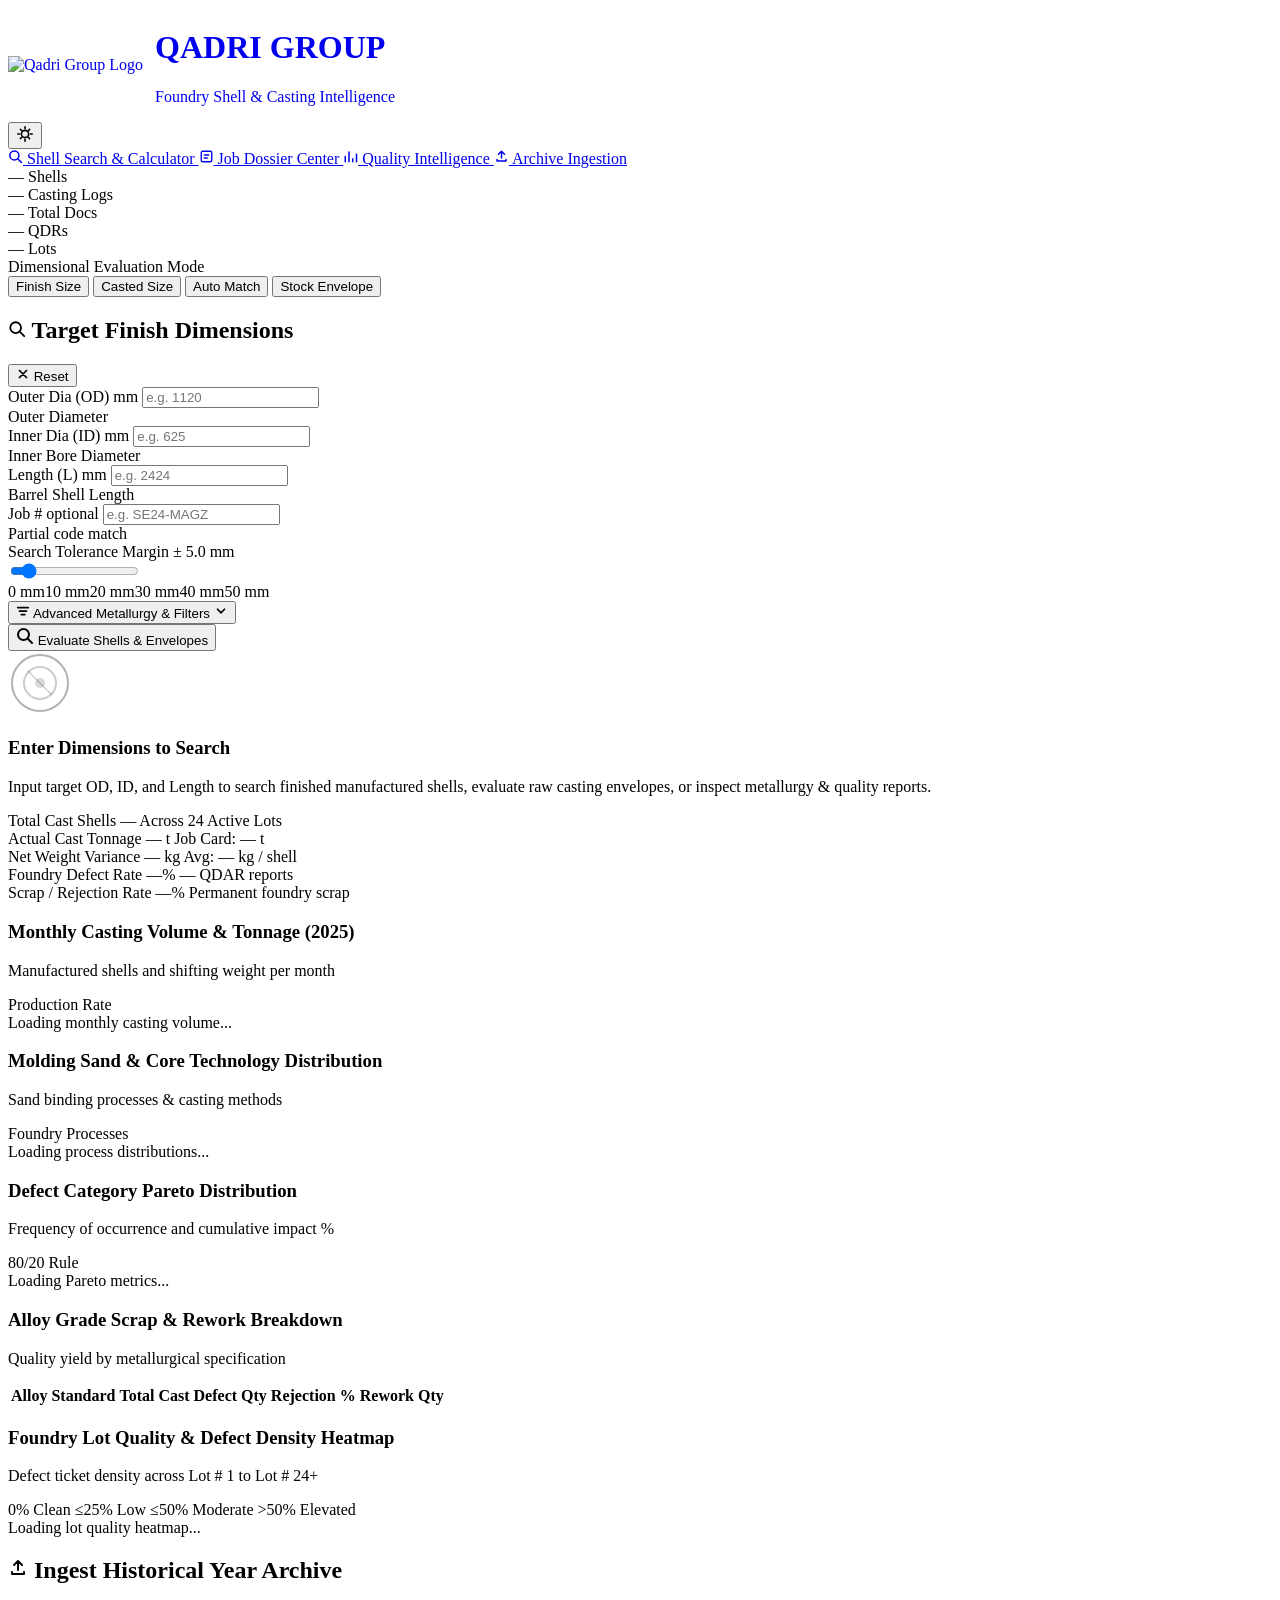
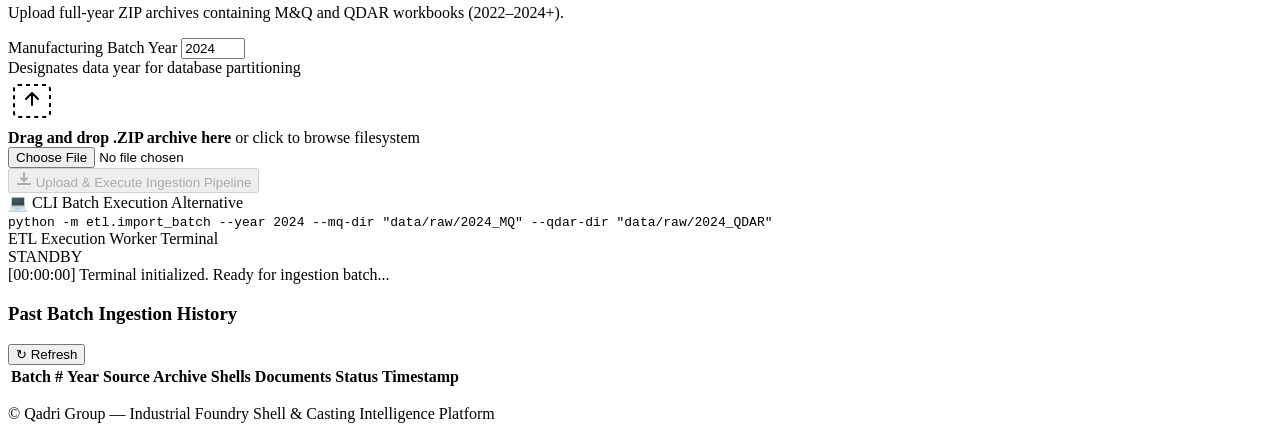
==== frontend/index.html @ 95f4d03e "Initial commit" ====
<!DOCTYPE html>
<html lang="en">
<head>
    <meta charset="UTF-8">
    <meta name="viewport" content="width=device-width, initial-scale=1.0">
    <meta name="description" content="QADRI GROUP — Industrial Shell Data Retrieval, Casting Stock Envelope & Quality Intelligence Portal — Dimensional search, casting stock calculator, real-time 2D SVG cross-section visualizer, metallurgy & defect analytics.">
    <title>QADRI GROUP — Foundry Shell &amp; Casting Intelligence Portal</title>

    <!-- Favicon -->
    <link rel="icon" type="image/svg+xml" href="/static/qadri_logo.svg">

    <!-- OpenGraph Meta -->
    <meta property="og:title" content="QADRI GROUP — Foundry Shell &amp; Casting Intelligence">
    <meta property="og:description" content="Qadri Group foundry shell retrieval, casting stock envelope calculator, defect analytics, and multi-year ingestion portal.">
    <meta property="og:type" content="website">
    <meta name="theme-color" content="#080c14">

    <link rel="preconnect" href="https://fonts.googleapis.com">
    <link rel="preconnect" href="https://fonts.gstatic.com" crossorigin>
    <link href="https://fonts.googleapis.com/css2?family=Inter:wght@300;400;500;600;700;800;900&family=JetBrains+Mono:wght@400;500;600;700&display=swap" rel="stylesheet">
    <link rel="stylesheet" href="/static/style.css">
</head>
<body>
    <!-- Animated Background -->
    <div class="bg-grid"></div>
    <div class="bg-glow bg-glow-1"></div>
    <div class="bg-glow bg-glow-2"></div>

    <!-- Header & Navigation -->
    <header class="header" id="main-header">
        <div class="header-inner">
            <div class="logo-group">
                <a href="/" style="text-decoration:none; display:flex; align-items:center; gap:12px;">
                    <img src="/static/qadri_logo.svg" alt="Qadri Group Logo" class="logo-icon-img">
                    <div>
                        <h1 class="logo-title">QADRI GROUP</h1>
                        <p class="logo-subtitle">Foundry Shell &amp; Casting Intelligence</p>
                    </div>
                </a>
            </div>

            <!-- Theme Toggle Button -->
            <button type="button" class="theme-toggle-btn" id="theme-toggle" title="Toggle Light/Dark Mode" aria-label="Toggle theme">
                <svg class="theme-icon-sun" width="18" height="18" viewBox="0 0 20 20" fill="none">
                    <circle cx="10" cy="10" r="4" stroke="currentColor" stroke-width="1.8"/>
                    <path d="M10 2V4M10 16V18M2 10H4M16 10H18M4.93 4.93L6.34 6.34M13.66 13.66L15.07 15.07M4.93 15.07L6.34 13.66M13.66 6.34L15.07 4.93" stroke="currentColor" stroke-width="1.8" stroke-linecap="round"/>
                </svg>
                <svg class="theme-icon-moon" width="18" height="18" viewBox="0 0 20 20" fill="none" style="display:none;">
                    <path d="M17.293 13.293A8 8 0 016.707 2.707a8.003 8.003 0 1010.586 10.586z" stroke="currentColor" stroke-width="1.8" stroke-linecap="round" stroke-linejoin="round"/>
                </svg>
            </button>

            <!-- Multi-Page Navigation Bar -->
            <nav class="nav-link-group" id="main-nav-links">
                <a href="/" class="nav-link-btn active">
                    <svg width="15" height="15" viewBox="0 0 20 20" fill="none">
                        <circle cx="8.5" cy="8.5" r="6" stroke="currentColor" stroke-width="2"/>
                        <path d="M13 13L18 18" stroke="currentColor" stroke-width="2" stroke-linecap="round"/>
                    </svg>
                    Shell Search & Calculator
                </a>
                <a href="/job-lookup" class="nav-link-btn">
                    <svg width="15" height="15" viewBox="0 0 20 20" fill="none">
                        <rect x="3" y="3" width="14" height="14" rx="2" stroke="currentColor" stroke-width="1.8"/>
                        <path d="M7 8H13M7 12H11" stroke="currentColor" stroke-width="1.8" stroke-linecap="round"/>
                    </svg>
                    Job Dossier Center
                </a>
                <a href="/quality" class="nav-link-btn">
                    <svg width="15" height="15" viewBox="0 0 20 20" fill="none">
                        <path d="M3 17V10M8 17V4M13 17V13M18 17V7" stroke="currentColor" stroke-width="2" stroke-linecap="round"/>
                    </svg>
                    Quality Intelligence
                </a>
                <a href="/ingestion" class="nav-link-btn">
                    <svg width="15" height="15" viewBox="0 0 20 20" fill="none">
                        <path d="M4 14V16H16V14M10 3V12M10 3L6 7M10 3L14 7" stroke="currentColor" stroke-width="2" stroke-linecap="round" stroke-linejoin="round"/>
                    </svg>
                    Archive Ingestion
                </a>
            </nav>

            <div class="header-stats" id="header-stats">
                <div class="stat-chip" id="stat-shells">
                    <span class="stat-value">—</span>
                    <span class="stat-label">Shells</span>
                </div>
                <div class="stat-chip" id="stat-casting">
                    <span class="stat-value highlight-cyan">—</span>
                    <span class="stat-label">Casting Logs</span>
                </div>
                <div class="stat-chip" id="stat-docs">
                    <span class="stat-value">—</span>
                    <span class="stat-label">Total Docs</span>
                </div>
                <div class="stat-chip" id="stat-linked">
                    <span class="stat-value">—</span>
                    <span class="stat-label">QDRs</span>
                </div>
                <div class="stat-chip" id="stat-lots">
                    <span class="stat-value">—</span>
                    <span class="stat-label">Lots</span>
                </div>
            </div>
        </div>
    </header>

    <!-- Main Content Tabs Container -->
    <main class="main-container">

        <!-- ============================================================ -->
        <!-- TAB 1: SHELL SEARCH & MACHINING ENVELOPE CALCULATOR         -->
        <!-- ============================================================ -->
        <section class="tab-content active" id="tab-search">
            <div class="search-layout">
                <!-- Search Controls Panel -->
                <div class="search-panel" id="search-panel">
                    <!-- Dimension Mode Selector -->
                    <div class="mode-switch-wrapper">
                        <label class="input-label">Dimensional Evaluation Mode</label>
                        <div class="segmented-control mode-grid-4" id="dimension-mode-selector">
                            <button type="button" class="segment-btn active" data-mode="finish">
                                <span class="segment-dot"></span> Finish Size
                            </button>
                            <button type="button" class="segment-btn" data-mode="casted">
                                <span class="segment-dot"></span> Casted Size
                            </button>
                            <button type="button" class="segment-btn" data-mode="both">
                                <span class="segment-dot"></span> Auto Match
                            </button>
                            <button type="button" class="segment-btn highlight" data-mode="envelope">
                                <span class="segment-dot"></span> Stock Envelope
                            </button>
                        </div>
                    </div>

                    <div class="search-panel-header">
                        <h2 class="section-title">
                            <svg width="18" height="18" viewBox="0 0 20 20" fill="none" class="section-icon">
                                <circle cx="8.5" cy="8.5" r="6" stroke="currentColor" stroke-width="2"/>
                                <path d="M13 13L18 18" stroke="currentColor" stroke-width="2" stroke-linecap="round"/>
                            </svg>
                            <span id="dimension-panel-title">Target Finish Dimensions</span>
                        </h2>
                        <button class="btn btn-ghost" id="btn-clear" title="Reset all search parameters">
                            <svg width="14" height="14" viewBox="0 0 16 16" fill="none">
                                <path d="M4 4L12 12M12 4L4 12" stroke="currentColor" stroke-width="2" stroke-linecap="round"/>
                            </svg>
                            Reset
                        </button>
                    </div>

                    <!-- Primary Dimensions Grid -->
                    <div class="search-grid">
                        <div class="input-group">
                            <label class="input-label" for="input-od">Outer Dia (OD) <span class="input-unit">mm</span></label>
                            <input type="number" id="input-od" class="input-field" placeholder="e.g. 1120" step="0.1" min="0" autocomplete="off">
                            <div class="input-hint">Outer Diameter</div>
                        </div>

                        <div class="input-group">
                            <label class="input-label" for="input-id">Inner Dia (ID) <span class="input-unit">mm</span></label>
                            <input type="number" id="input-id" class="input-field" placeholder="e.g. 625" step="0.1" min="0" autocomplete="off">
                            <div class="input-hint">Inner Bore Diameter</div>
                        </div>

                        <div class="input-group">
                            <label class="input-label" for="input-length">Length (L) <span class="input-unit">mm</span></label>
                            <input type="number" id="input-length" class="input-field" placeholder="e.g. 2424" step="0.1" min="0" autocomplete="off">
                            <div class="input-hint">Barrel Shell Length</div>
                        </div>

                        <div class="input-group">
                            <label class="input-label" for="input-job">Job # <span class="input-unit">optional</span></label>
                            <input type="text" id="input-job" class="input-field" placeholder="e.g. SE24-MAGZ" autocomplete="off">
                            <div class="input-hint">Partial code match</div>
                        </div>
                    </div>

                    <!-- Machining Envelope Allowances (Revealed in Envelope Mode) -->
                    <div class="envelope-allowances-box" id="envelope-allowances-box" style="display: none;">
                        <div class="allowance-title">
                            <svg width="14" height="14" viewBox="0 0 16 16" fill="none">
                                <path d="M2 3H14V13H2V3Z" stroke="currentColor" stroke-width="1.5"/>
                                <path d="M5 3V13M11 3V13" stroke="currentColor" stroke-width="1.5" stroke-dasharray="2 2"/>
                            </svg>
                            Machining Stock Allowances
                        </div>
                        <div class="allowances-grid">
                            <div class="input-group">
                                <label class="input-label" for="input-od-allowance">OD Cut <span class="input-unit">mm/side</span></label>
                                <input type="number" id="input-od-allowance" class="input-field" value="5.0" step="0.5" min="0">
                            </div>
                            <div class="input-group">
                                <label class="input-label" for="input-id-allowance">ID Cut <span class="input-unit">mm/side</span></label>
                                <input type="number" id="input-id-allowance" class="input-field" value="5.0" step="0.5" min="0">
                            </div>
                            <div class="input-group">
                                <label class="input-label" for="input-face-allowance">Facing <span class="input-unit">mm/end</span></label>
                                <input type="number" id="input-face-allowance" class="input-field" value="10.0" step="1" min="0">
                            </div>
                        </div>
                        <div class="allowance-formula-hint">
                            Envelope rule: Cast OD ≥ Target OD + 2×Cut | Cast ID ≤ Target ID - 2×Cut | Cast L ≥ Target L + 2×Face
                        </div>
                    </div>

                    <!-- Tolerance Slider (for Proximity Modes) -->
                    <div class="tolerance-row" id="tolerance-slider-row">
                        <div class="tolerance-header">
                            <label class="input-label" for="input-tolerance">Search Tolerance Margin</label>
                            <span class="tolerance-value" id="tolerance-display">± 5.0 mm</span>
                        </div>
                        <input type="range" id="input-tolerance" class="tolerance-slider" min="0" max="50" step="0.5" value="5">
                        <div class="tolerance-marks">
                            <span>0 mm</span><span>10 mm</span><span>20 mm</span><span>30 mm</span><span>40 mm</span><span>50 mm</span>
                        </div>
                    </div>

                    <!-- Advanced Filters Toggle -->
                    <div class="advanced-toggle-wrapper">
                        <button type="button" class="btn-advanced-toggle" id="btn-toggle-advanced">
                            <span class="adv-left">
                                <svg width="14" height="14" viewBox="0 0 16 16" fill="none" class="adv-icon">
                                    <path d="M2 4H14M4 8H12M6 12H10" stroke="currentColor" stroke-width="2" stroke-linecap="round"/>
                                </svg>
                                Advanced Metallurgy & Filters
                            </span>
                            <span class="adv-badge" id="adv-filter-badge" style="display:none;">0 active</span>
                            <svg width="14" height="14" viewBox="0 0 16 16" fill="none" class="adv-chevron" id="adv-chevron">
                                <path d="M4 6L8 10L12 6" stroke="currentColor" stroke-width="2" stroke-linecap="round"/>
                            </svg>
                        </button>
                    </div>

                    <!-- Collapsible Drawer -->
                    <div class="advanced-drawer" id="advanced-drawer" style="display: none;">
                        <div class="advanced-grid">
                            <div class="input-group">
                                <label class="input-label" for="input-wt">Wall Thickness <span class="input-unit">mm</span></label>
                                <input type="number" id="input-wt" class="input-field" placeholder="e.g. 247.5" step="0.1" min="0">
                                <div class="input-hint">(OD - ID) / 2</div>
                            </div>
                            <div class="input-group">
                                <label class="input-label" for="input-wt-tol">WT Tol <span class="input-unit">±mm</span></label>
                                <input type="number" id="input-wt-tol" class="input-field" value="2.0" step="0.5" min="0">
                            </div>
                            <div class="input-group">
                                <label class="input-label" for="select-material">Material Standard</label>
                                <select id="select-material" class="input-field input-select">
                                    <option value="">All Alloy Standards</option>
                                </select>
                            </div>
                            <div class="input-group">
                                <label class="input-label" for="select-shell-type">Shell Type</label>
                                <select id="select-shell-type" class="input-field input-select">
                                    <option value="">All Casting Types</option>
                                </select>
                            </div>
                            <div class="input-group">
                                <label class="input-label" for="input-min-weight">Min Weight <span class="input-unit">kg</span></label>
                                <input type="number" id="input-min-weight" class="input-field" placeholder="e.g. 5000" step="500" min="0">
                            </div>
                            <div class="input-group">
                                <label class="input-label" for="input-max-weight">Max Weight <span class="input-unit">kg</span></label>
                                <input type="number" id="input-max-weight" class="input-field" placeholder="e.g. 20000" step="500" min="0">
                            </div>
                            <div class="input-group">
                                <label class="input-label" for="select-lot">Lot Number</label>
                                <select id="select-lot" class="input-field input-select">
                                    <option value="">All Foundry Lots</option>
                                </select>
                            </div>
                            <div class="input-group">
                                <label class="input-label" for="select-year">Manufacturing Year</label>
                                <select id="select-year" class="input-field input-select">
                                    <option value="">All Years</option>
                                </select>
                            </div>
                            <div class="input-group full-width">
                                <label class="input-label" for="input-global-query">Global Keyword Query</label>
                                <input type="text" id="input-global-query" class="input-field" placeholder="Drawing #, IDM #, Customer, Part name, Shell name...">
                            </div>
                        </div>
                    </div>

                    <!-- Search Button -->
                    <button class="btn btn-primary btn-search" id="btn-search">
                        <svg width="18" height="18" viewBox="0 0 18 18" fill="none">
                            <circle cx="7.5" cy="7.5" r="5.5" stroke="currentColor" stroke-width="2"/>
                            <path d="M12 12L16 16" stroke="currentColor" stroke-width="2" stroke-linecap="round"/>
                        </svg>
                        Evaluate Shells & Envelopes
                    </button>
                </div>

                <!-- Results & Visualizer Section -->
                <div class="results-section" id="results-section">
                    <!-- Results Toolbar -->
                    <div class="results-header" id="results-header" style="display: none;">
                        <div class="results-meta">
                            <h2 class="section-title">
                                <svg width="18" height="18" viewBox="0 0 20 20" fill="none" class="section-icon">
                                    <rect x="2" y="3" width="16" height="14" rx="2" stroke="currentColor" stroke-width="1.5"/>
                                    <path d="M2 7H18" stroke="currentColor" stroke-width="1.5"/>
                                </svg>
                                Matched Shell Inventory
                            </h2>
                            <span class="results-count" id="results-count">0 matches</span>
                        </div>

                        <!-- View Switcher & Actions -->
                        <div class="results-actions">
                            <!-- View Toggle (Card vs Table) -->
                            <div class="view-toggle-group">
                                <button type="button" class="view-btn active" id="btn-view-cards" title="Grid Card View">
                                    <svg width="14" height="14" viewBox="0 0 16 16" fill="none">
                                        <rect x="2" y="2" width="5" height="5" rx="1" fill="currentColor"/>
                                        <rect x="9" y="2" width="5" height="5" rx="1" fill="currentColor"/>
                                        <rect x="2" y="9" width="5" height="5" rx="1" fill="currentColor"/>
                                        <rect x="9" y="9" width="5" height="5" rx="1" fill="currentColor"/>
                                    </svg>
                                    Cards
                                </button>
                                <button type="button" class="view-btn" id="btn-view-table" title="Dense Engineering Table View">
                                    <svg width="14" height="14" viewBox="0 0 16 16" fill="none">
                                        <path d="M2 3H14M2 7H14M2 11H14M2 15H14" stroke="currentColor" stroke-width="1.8" stroke-linecap="round"/>
                                    </svg>
                                    Table
                                </button>
                            </div>

                            <!-- Sort Selector -->
                            <div class="sort-selector-wrapper">
                                <select id="select-sort-by" class="sort-select">
                                    <option value="confidence">Sort: Confidence / Yield</option>
                                    <option value="yield">Sort: Highest Yield %</option>
                                    <option value="od">Sort: OD (Outer Dia)</option>
                                    <option value="id">Sort: ID (Bore)</option>
                                    <option value="length">Sort: Length</option>
                                    <option value="wall_thickness">Sort: Wall Thickness</option>
                                    <option value="weight">Sort: Weight</option>
                                    <option value="lot">Sort: Lot #</option>
                                </select>
                                <button type="button" class="btn-sort-order" id="btn-sort-order" title="Toggle Ascending/Descending">
                                    <span id="sort-order-icon">▼</span>
                                </button>
                            </div>

                            <button class="btn btn-export" id="btn-export-csv" title="Export current search results to CSV">
                                <svg width="14" height="14" viewBox="0 0 16 16" fill="none">
                                    <path d="M8 2V10M8 10L5 7M8 10L11 7M2 13H14" stroke="currentColor" stroke-width="1.8" stroke-linecap="round" stroke-linejoin="round"/>
                                </svg>
                                Export CSV
                            </button>
                        </div>
                    </div>

                    <div class="results-query" id="results-query" style="display:none;"></div>

                    <!-- States -->
                    <div class="loading-state" id="loading-state" style="display: none;">
                        <div class="loading-spinner"></div>
                        <p>Querying foundry database and calculating stock envelopes...</p>
                    </div>

                    <div class="empty-state" id="empty-state">
                        <div class="empty-icon">
                            <svg width="64" height="64" viewBox="0 0 64 64" fill="none">
                                <circle cx="32" cy="32" r="28" stroke="currentColor" stroke-width="2" opacity="0.3"/>
                                <circle cx="32" cy="32" r="16" stroke="currentColor" stroke-width="2" opacity="0.2"/>
                                <circle cx="32" cy="32" r="5" fill="currentColor" opacity="0.15"/>
                                <path d="M20 20L44 44" stroke="currentColor" stroke-width="1.5" opacity="0.2"/>
                            </svg>
                        </div>
                        <h3>Enter Dimensions to Search</h3>
                        <p>Input target OD, ID, and Length to search finished manufactured shells, evaluate raw casting envelopes, or inspect metallurgy & quality reports.</p>
                    </div>

                    <div class="no-results-state" id="no-results-state" style="display: none;">
                        <div class="empty-icon">
                            <svg width="64" height="64" viewBox="0 0 64 64" fill="none">
                                <circle cx="28" cy="28" r="18" stroke="currentColor" stroke-width="2" opacity="0.3"/>
                                <path d="M42 42L56 56" stroke="currentColor" stroke-width="2.5" stroke-linecap="round" opacity="0.3"/>
                                <path d="M22 22L34 34M34 22L22 34" stroke="currentColor" stroke-width="2" stroke-linecap="round" opacity="0.4"/>
                            </svg>
                        </div>
                        <h3>No Matching Shells Found</h3>
                        <p>Try widening the tolerance margin, relaxing machining allowances, or switching to 'Auto Match' mode.</p>
                    </div>

                    <!-- Results Containers (Card View & Table View) -->
                    <div class="results-container" id="results-container"></div>
                    <div class="table-results-container" id="table-results-container" style="display: none;"></div>
                </div>
            </div>
        </section>

        <!-- ============================================================ -->
        <!-- TAB 2: FOUNDRY QUALITY & DEFECT INTELLIGENCE               -->
        <!-- ============================================================ -->
        <section class="tab-content" id="tab-analytics">
            <div class="analytics-layout">
                <!-- KPI Cards Row -->
                <div class="analytics-kpi-grid">
                    <div class="kpi-card">
                        <span class="kpi-label">Total Cast Shells</span>
                        <span class="kpi-value" id="kpi-total-shells">—</span>
                        <span class="kpi-sub">Across 24 Active Lots</span>
                    </div>
                    <div class="kpi-card">
                        <span class="kpi-label">Actual Cast Tonnage</span>
                        <span class="kpi-value highlight-cyan" id="kpi-total-tonnage">— t</span>
                        <span class="kpi-sub" id="kpi-job-tonnage">Job Card: — t</span>
                    </div>
                    <div class="kpi-card">
                        <span class="kpi-label">Net Weight Variance</span>
                        <span class="kpi-value" id="kpi-weight-variance">— kg</span>
                        <span class="kpi-sub" id="kpi-avg-variance">Avg: — kg / shell</span>
                    </div>
                    <div class="kpi-card">
                        <span class="kpi-label">Foundry Defect Rate</span>
                        <span class="kpi-value highlight-amber" id="kpi-defect-rate">—%</span>
                        <span class="kpi-sub" id="kpi-total-qdars">— QDAR reports</span>
                    </div>
                    <div class="kpi-card">
                        <span class="kpi-label">Scrap / Rejection Rate</span>
                        <span class="kpi-value highlight-red" id="kpi-scrap-rate">—%</span>
                        <span class="kpi-sub">Permanent foundry scrap</span>
                    </div>
                </div>

                <!-- Casting Intelligence & Monthly Throughput Row -->
                <div class="analytics-charts-grid">
                    <!-- Monthly Casting Throughput -->
                    <div class="analytics-chart-card">
                        <div class="chart-card-header">
                            <div>
                                <h3 class="chart-card-title">Monthly Casting Volume & Tonnage (2025)</h3>
                                <p class="chart-card-sub">Manufactured shells and shifting weight per month</p>
                            </div>
                            <span class="chart-badge">Production Rate</span>
                        </div>
                        <div class="casting-monthly-grid" id="casting-monthly-grid">
                            <div class="chart-placeholder">Loading monthly casting volume...</div>
                        </div>
                    </div>

                    <!-- Molding Sand & Core Process Distribution -->
                    <div class="analytics-chart-card">
                        <div class="chart-card-header">
                            <div>
                                <h3 class="chart-card-title">Molding Sand & Core Technology Distribution</h3>
                                <p class="chart-card-sub">Sand binding processes & casting methods</p>
                            </div>
                            <span class="chart-badge">Foundry Processes</span>
                        </div>
                        <div class="process-distribution-grid" id="process-distribution-grid">
                            <div class="chart-placeholder">Loading process distributions...</div>
                        </div>
                    </div>
                </div>

                <!-- Pareto & Defect Analysis Charts Grid -->
                <div class="analytics-charts-grid">
                    <!-- Defect Pareto Distribution Card -->
                    <div class="analytics-chart-card">
                        <div class="chart-card-header">
                            <div>
                                <h3 class="chart-card-title">Defect Category Pareto Distribution</h3>
                                <p class="chart-card-sub">Frequency of occurrence and cumulative impact %</p>
                            </div>
                            <span class="chart-badge">80/20 Rule</span>
                        </div>
                        <div class="pareto-chart-container" id="pareto-chart-container">
                            <div class="chart-placeholder">Loading Pareto metrics...</div>
                        </div>
                    </div>

                    <!-- Alloy Scrap & Rework Rates -->
                    <div class="analytics-chart-card">
                        <div class="chart-card-header">
                            <div>
                                <h3 class="chart-card-title">Alloy Grade Scrap & Rework Breakdown</h3>
                                <p class="chart-card-sub">Quality yield by metallurgical specification</p>
                            </div>
                        </div>
                        <div class="alloy-table-container" id="alloy-table-container">
                            <table class="analytics-table" id="alloy-table">
                                <thead>
                                    <tr>
                                        <th>Alloy Standard</th>
                                        <th>Total Cast</th>
                                        <th>Defect Qty</th>
                                        <th>Rejection %</th>
                                        <th>Rework Qty</th>
                                    </tr>
                                </thead>
                                <tbody></tbody>
                            </table>
                        </div>
                    </div>
                </div>

                <!-- Lot Quality Heatmap Matrix -->
                <div class="analytics-chart-card full-width">
                    <div class="chart-card-header">
                        <div>
                            <h3 class="chart-card-title">Foundry Lot Quality & Defect Density Heatmap</h3>
                            <p class="chart-card-sub">Defect ticket density across Lot # 1 to Lot # 24+</p>
                        </div>
                        <div class="heatmap-legend">
                            <span class="legend-item"><span class="legend-dot dot-clean"></span> 0% Clean</span>
                            <span class="legend-item"><span class="legend-dot dot-low"></span> ≤25% Low</span>
                            <span class="legend-item"><span class="legend-dot dot-medium"></span> ≤50% Moderate</span>
                            <span class="legend-item"><span class="legend-dot dot-high"></span> >50% Elevated</span>
                        </div>
                    </div>
                    <div class="lot-heatmap-grid" id="lot-heatmap-grid">
                        <div class="chart-placeholder">Loading lot quality heatmap...</div>
                    </div>
                </div>
            </div>
        </section>

        <!-- ============================================================ -->
        <!-- TAB 3: ARCHIVE INGESTION & YEAR MANAGER                    -->
        <!-- ============================================================ -->
        <section class="tab-content" id="tab-ingestion">
            <div class="ingestion-layout">
                <!-- Left: Upload Zone -->
                <div class="ingestion-upload-panel">
                    <div class="upload-panel-header">
                        <h2 class="section-title">
                            <svg width="20" height="20" viewBox="0 0 20 20" fill="none" class="section-icon">
                                <path d="M4 14V16H16V14M10 3V12M10 3L6 7M10 3L14 7" stroke="currentColor" stroke-width="2" stroke-linecap="round" stroke-linejoin="round"/>
                            </svg>
                            Ingest Historical Year Archive
                        </h2>
                        <p class="upload-panel-sub">Upload full-year ZIP archives containing M&Q and QDAR workbooks (2022–2024+).</p>
                    </div>

                    <form id="form-upload-archive" class="upload-form">
                        <div class="input-group">
                            <label class="input-label" for="input-archive-year">Manufacturing Batch Year</label>
                            <input type="number" id="input-archive-year" class="input-field" value="2024" min="2000" max="2099" required>
                            <div class="input-hint">Designates data year for database partitioning</div>
                        </div>

                        <!-- Drop Zone -->
                        <div class="drop-zone" id="drop-zone">
                            <svg width="48" height="48" viewBox="0 0 48 48" fill="none" class="drop-zone-icon">
                                <rect x="6" y="8" width="36" height="32" rx="4" stroke="currentColor" stroke-width="2" stroke-dasharray="4 4"/>
                                <path d="M24 16V28M24 16L18 22M24 16L30 22" stroke="currentColor" stroke-width="2" stroke-linecap="round" stroke-linejoin="round"/>
                            </svg>
                            <div class="drop-zone-text">
                                <strong>Drag and drop .ZIP archive here</strong>
                                <span>or click to browse filesystem</span>
                            </div>
                            <input type="file" id="input-archive-file" accept=".zip" class="file-input-hidden">
                        </div>

                        <div class="selected-file-info" id="selected-file-info" style="display: none;">
                            <span class="file-icon">📦</span>
                            <div class="file-details">
                                <span class="file-name" id="selected-file-name">—</span>
                                <span class="file-size" id="selected-file-size">—</span>
                            </div>
                            <button type="button" class="btn-remove-file" id="btn-remove-file">✕</button>
                        </div>

                        <button type="submit" class="btn btn-primary btn-upload" id="btn-submit-upload" disabled>
                            <svg width="16" height="16" viewBox="0 0 16 16" fill="none">
                                <path d="M8 2V10M8 10L5 7M8 10L11 7M2 13H14" stroke="currentColor" stroke-width="1.8" stroke-linecap="round" stroke-linejoin="round"/>
                            </svg>
                            Upload & Execute Ingestion Pipeline
                        </button>
                    </form>

                    <!-- CLI Helper Info -->
                    <div class="cli-info-box">
                        <div class="cli-info-title">💻 CLI Batch Execution Alternative</div>
                        <code>python -m etl.import_batch --year 2024 --mq-dir "data/raw/2024_MQ" --qdar-dir "data/raw/2024_QDAR"</code>
                    </div>
                </div>

                <!-- Right: Live Terminal & Batch History -->
                <div class="ingestion-console-panel">
                    <div class="console-card">
                        <div class="console-header">
                            <div class="console-title-group">
                                <span class="terminal-dot dot-red"></span>
                                <span class="terminal-dot dot-yellow"></span>
                                <span class="terminal-dot dot-green"></span>
                                <span class="console-title">ETL Execution Worker Terminal</span>
                            </div>
                            <span class="console-status-badge" id="terminal-status-badge">STANDBY</span>
                        </div>
                        <div class="terminal-body" id="terminal-body">
                            <div class="terminal-line text-muted">[00:00:00] Terminal initialized. Ready for ingestion batch...</div>
                        </div>
                    </div>

                    <!-- Ingestion Batches Table -->
                    <div class="batch-history-card">
                        <div class="batch-history-header">
                            <h3 class="chart-card-title">Past Batch Ingestion History</h3>
                            <button class="btn btn-ghost" id="btn-refresh-history" title="Refresh history">↻ Refresh</button>
                        </div>
                        <table class="analytics-table" id="batch-history-table">
                            <thead>
                                <tr>
                                    <th>Batch #</th>
                                    <th>Year</th>
                                    <th>Source Archive</th>
                                    <th>Shells</th>
                                    <th>Documents</th>
                                    <th>Status</th>
                                    <th>Timestamp</th>
                                </tr>
                            </thead>
                            <tbody></tbody>
                        </table>
                    </div>
                </div>
            </div>
        </section>

    </main>

    <!-- ============================================================ -->
    <!-- MODAL 1: 3-TAB SHELL INSPECTION & 2D SVG VISUALIZER MODAL   -->
    <!-- ============================================================ -->
    <div class="modal-overlay" id="specs-modal-overlay" style="display: none;">
        <div class="modal modal-extra-wide" id="specs-modal">
            <div class="modal-header">
                <div>
                    <h3 id="specs-modal-title">Detailed Shell Inspection & Quality History</h3>
                    <span class="modal-subtitle" id="specs-modal-subtitle">Manufacturing Blueprint & Metallurgical Analysis</span>
                </div>
                <button class="btn btn-ghost modal-close" id="specs-modal-close">
                    <svg width="20" height="20" viewBox="0 0 20 20" fill="none">
                        <path d="M5 5L15 15M15 5L5 15" stroke="currentColor" stroke-width="2" stroke-linecap="round"/>
                    </svg>
                </button>
            </div>

            <!-- Modal Sub-Tabs -->
            <div class="modal-subtabs">
                <button type="button" class="modal-subtab active" data-subtab="subtab-svg">
                    📐 Dimensions & 2D SVG Cross-Section
                </button>
                <button type="button" class="modal-subtab" data-subtab="subtab-casting">
                    🔥 Casting & Foundry Specs
                </button>
                <button type="button" class="modal-subtab" data-subtab="subtab-metallurgy">
                    🧪 Metallurgy & Mechanical Tests
                </button>
                <button type="button" class="modal-subtab" data-subtab="subtab-quality">
                    🛡️ Quality Logs & QDAR Reports
                </button>
            </div>

            <div class="modal-body" id="specs-modal-body">
                <!-- Subtab A: 2D SVG & Dimensional Matrix -->
                <div class="modal-subtab-pane active" id="subtab-svg">
                    <div class="svg-modal-grid">
                        <div class="svg-diagram-card">
                            <div class="svg-diagram-title">Real-Time Concentric 2D Shell Cross-Section</div>
                            <div class="svg-canvas-container" id="svg-cross-section-container">
                                <!-- SVG injected dynamically -->
                            </div>
                            <div class="svg-legend">
                                <span class="legend-item"><span class="legend-box box-cast"></span> As-Cast Raw Stock</span>
                                <span class="legend-item"><span class="legend-box box-finish"></span> Finished Machined Boundary</span>
                                <span class="legend-item"><span class="legend-box box-bore"></span> Inner Bore Void</span>
                            </div>
                        </div>

                        <div class="svg-specs-side">
                            <div class="specs-section-title">Dimensional Specifications (mm)</div>
                            <table class="specs-table" id="modal-dim-table">
                                <thead>
                                    <tr>
                                        <th>Dimension</th>
                                        <th>Finish Size</th>
                                        <th>As-Cast Size</th>
                                        <th>Machining Cut</th>
                                    </tr>
                                </thead>
                                <tbody></tbody>
                            </table>

                            <div class="specs-section-title">Machining Envelope & Stock Removal</div>
                            <div class="envelope-summary-card" id="modal-envelope-summary"></div>
                        </div>
                    </div>
                </div>

                <!-- Subtab B: Casting & Foundry Specs -->
                <div class="modal-subtab-pane" id="subtab-casting">
                    <div class="specs-section-title">Actual Casting Weight & Variance Tracking</div>
                    <div class="casting-weights-grid" id="modal-casting-weights-grid">
                        <!-- Injected dynamically -->
                    </div>

                    <div class="specs-section-title" style="margin-top: 15px;">Foundry Process & Tooling Parameters</div>
                    <div class="casting-process-grid" id="modal-casting-process-grid">
                        <!-- Injected dynamically -->
                    </div>
                </div>

                <!-- Subtab C: Metallurgy & Chemistry Table -->
                <div class="modal-subtab-pane" id="subtab-metallurgy">
                    <div class="specs-section-title">Chemical Composition (% by Weight)</div>
                    <table class="specs-table chemistry-table" id="modal-chem-table">
                        <thead>
                            <tr>
                                <th>%C</th>
                                <th>%Si</th>
                                <th>%Mn</th>
                                <th>%P</th>
                                <th>%S</th>
                                <th>%Cr</th>
                                <th>%Ni</th>
                                <th>%Mo</th>
                            </tr>
                        </thead>
                        <tbody></tbody>
                    </table>

                    <div class="specs-section-title">Mechanical & Metallurgical Properties</div>
                    <div class="mech-props-grid" id="modal-mech-grid"></div>
                </div>

                <!-- Subtab D: Quality & QDAR Defect Logs -->
                <div class="modal-subtab-pane" id="subtab-quality">
                    <div class="specs-section-title">Linked Engineering Quality Reports</div>
                    <div id="modal-qdar-content"></div>
                </div>
            </div>
        </div>
    </div>

    <!-- ============================================================ -->
    <!-- MODAL 2: DOCUMENT PREVIEW / DIRECT DOWNLOAD MODAL           -->
    <!-- ============================================================ -->
    <div class="modal-overlay" id="modal-overlay" style="display: none;">
        <div class="modal" id="doc-modal">
            <div class="modal-header">
                <div>
                    <h3 id="modal-title">Document Inspection</h3>
                    <span class="modal-subtitle" id="doc-modal-subtitle">Foundry Engineering Report</span>
                </div>
                <button class="btn btn-ghost modal-close" id="modal-close">
                    <svg width="20" height="20" viewBox="0 0 20 20" fill="none">
                        <path d="M5 5L15 15M15 5L5 15" stroke="currentColor" stroke-width="2" stroke-linecap="round"/>
                    </svg>
                </button>
            </div>
            <div class="modal-body" id="modal-body"></div>
        </div>
    </div>

    <!-- ============================================================ -->
    <!-- MODAL 3: SELECTIVE FILE DOWNLOAD MODAL (CHECKBOXES / ZIP)   -->
    <!-- ============================================================ -->
    <div class="modal-overlay" id="file-select-modal-overlay" style="display: none;">
        <div class="modal file-select-modal" id="file-select-modal">
            <div class="modal-header">
                <div>
                    <h3 id="file-select-modal-title">📦 Download Original Files</h3>
                    <span class="modal-subtitle" id="file-select-modal-subtitle">Job Number Original Workbooks & Defect Reports</span>
                </div>
                <button class="btn btn-ghost modal-close" id="file-select-modal-close">
                    <svg width="20" height="20" viewBox="0 0 20 20" fill="none">
                        <path d="M5 5L15 15M15 5L5 15" stroke="currentColor" stroke-width="2" stroke-linecap="round"/>
                    </svg>
                </button>
            </div>
            <div class="modal-body" style="padding-top:0.5rem;">
                <div class="file-select-toolbar">
                    <div class="file-select-actions">
                        <button type="button" class="btn-select-action" id="btn-modal-select-all">Select All</button>
                        <button type="button" class="btn-select-action" id="btn-modal-deselect-all">Deselect All</button>
                    </div>
                    <label class="dossier-checkbox-label">
                        <input type="checkbox" id="modal-include-summary" checked>
                        Include Technical Dossier Summary (.txt)
                    </label>
                </div>

                <div class="file-list-container" id="modal-file-list">
                    <!-- Files injected dynamically -->
                </div>

                <div class="file-modal-footer">
                    <div class="file-selection-summary">
                        <span id="modal-selected-summary"><strong>0</strong> files selected</span>
                    </div>
                    <div class="file-modal-btn-group">
                        <button type="button" class="btn btn-ghost" id="btn-file-modal-cancel">Cancel</button>
                        <button type="button" class="btn btn-primary" id="btn-file-modal-download">
                            📦 Download Selected (ZIP)
                        </button>
                    </div>
                </div>
            </div>
        </div>
    </div>

    <footer class="footer">
        <p>© Qadri Group — Industrial Foundry Shell &amp; Casting Intelligence Platform</p>
    </footer>

    <!-- Toast Notification Container -->
    <div class="toast-container" id="toast-container"></div>

    <script src="/static/app.js"></script>
</body>
</html>
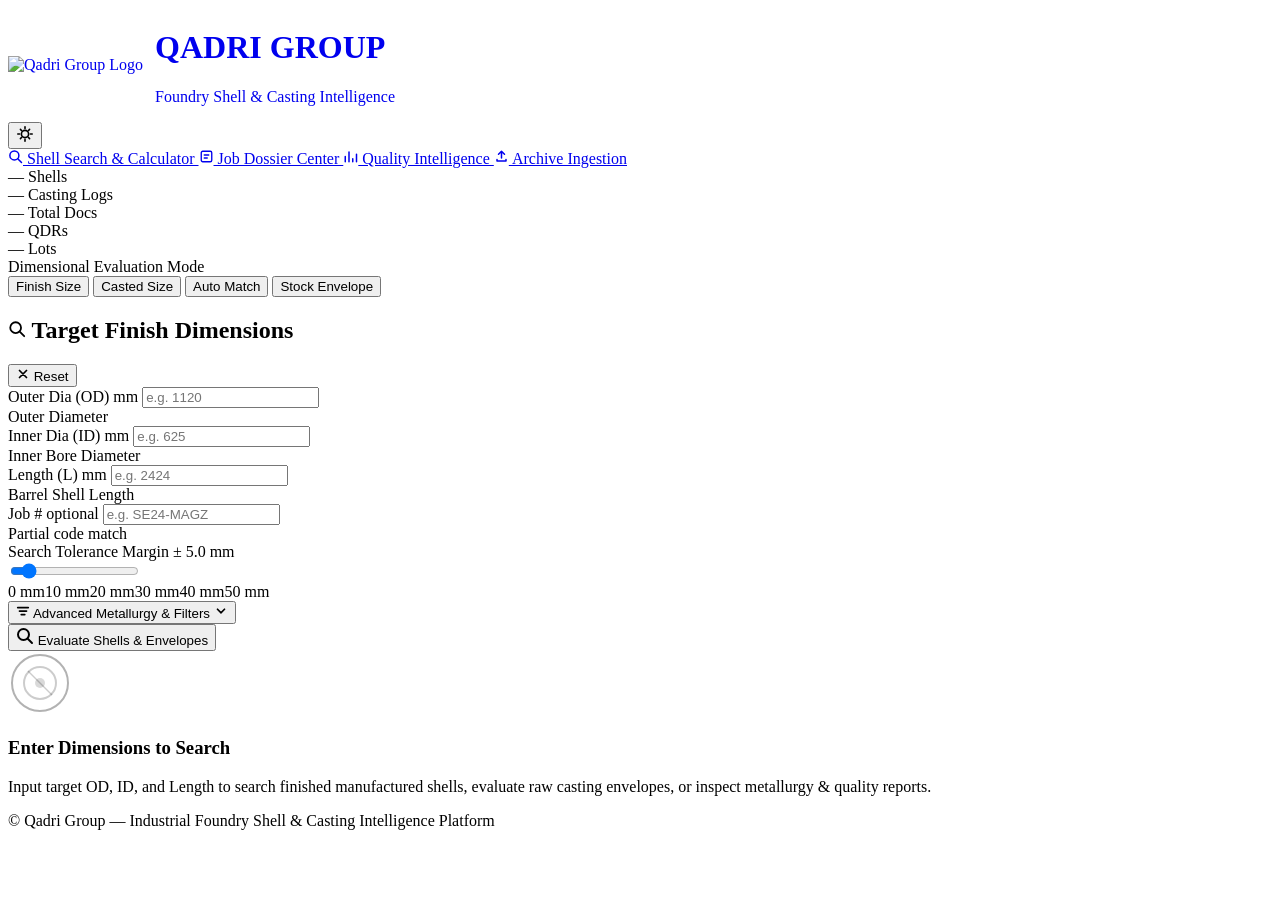
==== commit 1b3f1b18: "major backend bug fixes" ====
--- a/frontend/index.html
+++ b/frontend/index.html
@@ -86,7 +86,7 @@
                     <span class="stat-label">Shells</span>
                 </div>
                 <div class="stat-chip" id="stat-casting">
-                    <span class="stat-value highlight-cyan">—</span>
+                    <span class="stat-value highlight-amber">—</span>
                     <span class="stat-label">Casting Logs</span>
                 </div>
                 <div class="stat-chip" id="stat-docs">
@@ -396,236 +396,6 @@
             </div>
         </section>
 
-        <!-- ============================================================ -->
-        <!-- TAB 2: FOUNDRY QUALITY & DEFECT INTELLIGENCE               -->
-        <!-- ============================================================ -->
-        <section class="tab-content" id="tab-analytics">
-            <div class="analytics-layout">
-                <!-- KPI Cards Row -->
-                <div class="analytics-kpi-grid">
-                    <div class="kpi-card">
-                        <span class="kpi-label">Total Cast Shells</span>
-                        <span class="kpi-value" id="kpi-total-shells">—</span>
-                        <span class="kpi-sub">Across 24 Active Lots</span>
-                    </div>
-                    <div class="kpi-card">
-                        <span class="kpi-label">Actual Cast Tonnage</span>
-                        <span class="kpi-value highlight-cyan" id="kpi-total-tonnage">— t</span>
-                        <span class="kpi-sub" id="kpi-job-tonnage">Job Card: — t</span>
-                    </div>
-                    <div class="kpi-card">
-                        <span class="kpi-label">Net Weight Variance</span>
-                        <span class="kpi-value" id="kpi-weight-variance">— kg</span>
-                        <span class="kpi-sub" id="kpi-avg-variance">Avg: — kg / shell</span>
-                    </div>
-                    <div class="kpi-card">
-                        <span class="kpi-label">Foundry Defect Rate</span>
-                        <span class="kpi-value highlight-amber" id="kpi-defect-rate">—%</span>
-                        <span class="kpi-sub" id="kpi-total-qdars">— QDAR reports</span>
-                    </div>
-                    <div class="kpi-card">
-                        <span class="kpi-label">Scrap / Rejection Rate</span>
-                        <span class="kpi-value highlight-red" id="kpi-scrap-rate">—%</span>
-                        <span class="kpi-sub">Permanent foundry scrap</span>
-                    </div>
-                </div>
-
-                <!-- Casting Intelligence & Monthly Throughput Row -->
-                <div class="analytics-charts-grid">
-                    <!-- Monthly Casting Throughput -->
-                    <div class="analytics-chart-card">
-                        <div class="chart-card-header">
-                            <div>
-                                <h3 class="chart-card-title">Monthly Casting Volume & Tonnage (2025)</h3>
-                                <p class="chart-card-sub">Manufactured shells and shifting weight per month</p>
-                            </div>
-                            <span class="chart-badge">Production Rate</span>
-                        </div>
-                        <div class="casting-monthly-grid" id="casting-monthly-grid">
-                            <div class="chart-placeholder">Loading monthly casting volume...</div>
-                        </div>
-                    </div>
-
-                    <!-- Molding Sand & Core Process Distribution -->
-                    <div class="analytics-chart-card">
-                        <div class="chart-card-header">
-                            <div>
-                                <h3 class="chart-card-title">Molding Sand & Core Technology Distribution</h3>
-                                <p class="chart-card-sub">Sand binding processes & casting methods</p>
-                            </div>
-                            <span class="chart-badge">Foundry Processes</span>
-                        </div>
-                        <div class="process-distribution-grid" id="process-distribution-grid">
-                            <div class="chart-placeholder">Loading process distributions...</div>
-                        </div>
-                    </div>
-                </div>
-
-                <!-- Pareto & Defect Analysis Charts Grid -->
-                <div class="analytics-charts-grid">
-                    <!-- Defect Pareto Distribution Card -->
-                    <div class="analytics-chart-card">
-                        <div class="chart-card-header">
-                            <div>
-                                <h3 class="chart-card-title">Defect Category Pareto Distribution</h3>
-                                <p class="chart-card-sub">Frequency of occurrence and cumulative impact %</p>
-                            </div>
-                            <span class="chart-badge">80/20 Rule</span>
-                        </div>
-                        <div class="pareto-chart-container" id="pareto-chart-container">
-                            <div class="chart-placeholder">Loading Pareto metrics...</div>
-                        </div>
-                    </div>
-
-                    <!-- Alloy Scrap & Rework Rates -->
-                    <div class="analytics-chart-card">
-                        <div class="chart-card-header">
-                            <div>
-                                <h3 class="chart-card-title">Alloy Grade Scrap & Rework Breakdown</h3>
-                                <p class="chart-card-sub">Quality yield by metallurgical specification</p>
-                            </div>
-                        </div>
-                        <div class="alloy-table-container" id="alloy-table-container">
-                            <table class="analytics-table" id="alloy-table">
-                                <thead>
-                                    <tr>
-                                        <th>Alloy Standard</th>
-                                        <th>Total Cast</th>
-                                        <th>Defect Qty</th>
-                                        <th>Rejection %</th>
-                                        <th>Rework Qty</th>
-                                    </tr>
-                                </thead>
-                                <tbody></tbody>
-                            </table>
-                        </div>
-                    </div>
-                </div>
-
-                <!-- Lot Quality Heatmap Matrix -->
-                <div class="analytics-chart-card full-width">
-                    <div class="chart-card-header">
-                        <div>
-                            <h3 class="chart-card-title">Foundry Lot Quality & Defect Density Heatmap</h3>
-                            <p class="chart-card-sub">Defect ticket density across Lot # 1 to Lot # 24+</p>
-                        </div>
-                        <div class="heatmap-legend">
-                            <span class="legend-item"><span class="legend-dot dot-clean"></span> 0% Clean</span>
-                            <span class="legend-item"><span class="legend-dot dot-low"></span> ≤25% Low</span>
-                            <span class="legend-item"><span class="legend-dot dot-medium"></span> ≤50% Moderate</span>
-                            <span class="legend-item"><span class="legend-dot dot-high"></span> >50% Elevated</span>
-                        </div>
-                    </div>
-                    <div class="lot-heatmap-grid" id="lot-heatmap-grid">
-                        <div class="chart-placeholder">Loading lot quality heatmap...</div>
-                    </div>
-                </div>
-            </div>
-        </section>
-
-        <!-- ============================================================ -->
-        <!-- TAB 3: ARCHIVE INGESTION & YEAR MANAGER                    -->
-        <!-- ============================================================ -->
-        <section class="tab-content" id="tab-ingestion">
-            <div class="ingestion-layout">
-                <!-- Left: Upload Zone -->
-                <div class="ingestion-upload-panel">
-                    <div class="upload-panel-header">
-                        <h2 class="section-title">
-                            <svg width="20" height="20" viewBox="0 0 20 20" fill="none" class="section-icon">
-                                <path d="M4 14V16H16V14M10 3V12M10 3L6 7M10 3L14 7" stroke="currentColor" stroke-width="2" stroke-linecap="round" stroke-linejoin="round"/>
-                            </svg>
-                            Ingest Historical Year Archive
-                        </h2>
-                        <p class="upload-panel-sub">Upload full-year ZIP archives containing M&Q and QDAR workbooks (2022–2024+).</p>
-                    </div>
-
-                    <form id="form-upload-archive" class="upload-form">
-                        <div class="input-group">
-                            <label class="input-label" for="input-archive-year">Manufacturing Batch Year</label>
-                            <input type="number" id="input-archive-year" class="input-field" value="2024" min="2000" max="2099" required>
-                            <div class="input-hint">Designates data year for database partitioning</div>
-                        </div>
-
-                        <!-- Drop Zone -->
-                        <div class="drop-zone" id="drop-zone">
-                            <svg width="48" height="48" viewBox="0 0 48 48" fill="none" class="drop-zone-icon">
-                                <rect x="6" y="8" width="36" height="32" rx="4" stroke="currentColor" stroke-width="2" stroke-dasharray="4 4"/>
-                                <path d="M24 16V28M24 16L18 22M24 16L30 22" stroke="currentColor" stroke-width="2" stroke-linecap="round" stroke-linejoin="round"/>
-                            </svg>
-                            <div class="drop-zone-text">
-                                <strong>Drag and drop .ZIP archive here</strong>
-                                <span>or click to browse filesystem</span>
-                            </div>
-                            <input type="file" id="input-archive-file" accept=".zip" class="file-input-hidden">
-                        </div>
-
-                        <div class="selected-file-info" id="selected-file-info" style="display: none;">
-                            <span class="file-icon">📦</span>
-                            <div class="file-details">
-                                <span class="file-name" id="selected-file-name">—</span>
-                                <span class="file-size" id="selected-file-size">—</span>
-                            </div>
-                            <button type="button" class="btn-remove-file" id="btn-remove-file">✕</button>
-                        </div>
-
-                        <button type="submit" class="btn btn-primary btn-upload" id="btn-submit-upload" disabled>
-                            <svg width="16" height="16" viewBox="0 0 16 16" fill="none">
-                                <path d="M8 2V10M8 10L5 7M8 10L11 7M2 13H14" stroke="currentColor" stroke-width="1.8" stroke-linecap="round" stroke-linejoin="round"/>
-                            </svg>
-                            Upload & Execute Ingestion Pipeline
-                        </button>
-                    </form>
-
-                    <!-- CLI Helper Info -->
-                    <div class="cli-info-box">
-                        <div class="cli-info-title">💻 CLI Batch Execution Alternative</div>
-                        <code>python -m etl.import_batch --year 2024 --mq-dir "data/raw/2024_MQ" --qdar-dir "data/raw/2024_QDAR"</code>
-                    </div>
-                </div>
-
-                <!-- Right: Live Terminal & Batch History -->
-                <div class="ingestion-console-panel">
-                    <div class="console-card">
-                        <div class="console-header">
-                            <div class="console-title-group">
-                                <span class="terminal-dot dot-red"></span>
-                                <span class="terminal-dot dot-yellow"></span>
-                                <span class="terminal-dot dot-green"></span>
-                                <span class="console-title">ETL Execution Worker Terminal</span>
-                            </div>
-                            <span class="console-status-badge" id="terminal-status-badge">STANDBY</span>
-                        </div>
-                        <div class="terminal-body" id="terminal-body">
-                            <div class="terminal-line text-muted">[00:00:00] Terminal initialized. Ready for ingestion batch...</div>
-                        </div>
-                    </div>
-
-                    <!-- Ingestion Batches Table -->
-                    <div class="batch-history-card">
-                        <div class="batch-history-header">
-                            <h3 class="chart-card-title">Past Batch Ingestion History</h3>
-                            <button class="btn btn-ghost" id="btn-refresh-history" title="Refresh history">↻ Refresh</button>
-                        </div>
-                        <table class="analytics-table" id="batch-history-table">
-                            <thead>
-                                <tr>
-                                    <th>Batch #</th>
-                                    <th>Year</th>
-                                    <th>Source Archive</th>
-                                    <th>Shells</th>
-                                    <th>Documents</th>
-                                    <th>Status</th>
-                                    <th>Timestamp</th>
-                                </tr>
-                            </thead>
-                            <tbody></tbody>
-                        </table>
-                    </div>
-                </div>
-            </div>
-        </section>
-
     </main>
 
     <!-- ============================================================ -->
